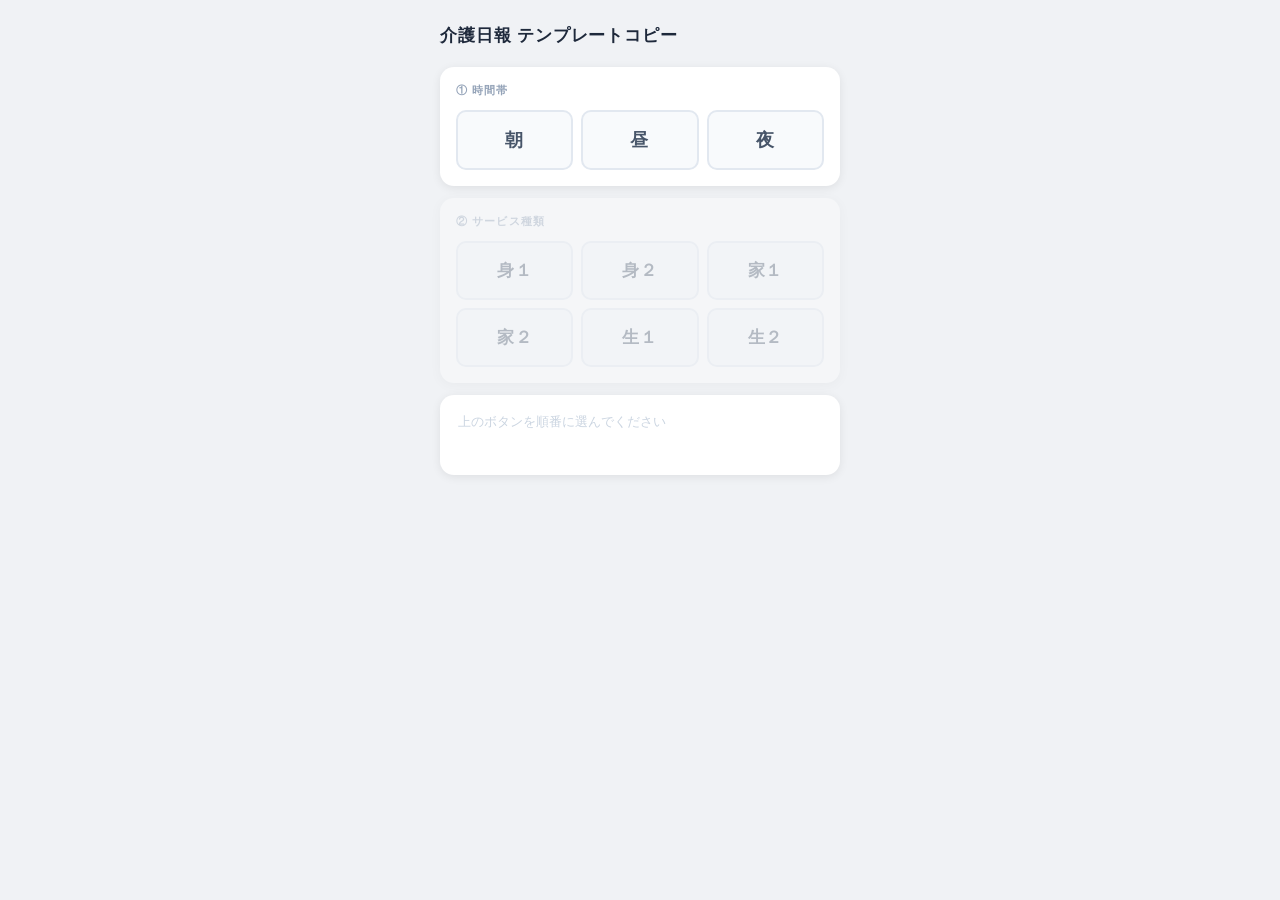
==== index.html @ c88a0646 "Initial commit with daily report app and 1200+ templates" ====
<!DOCTYPE html>
<html lang="ja">
<head>
  <meta charset="UTF-8">
  <meta name="viewport" content="width=device-width, initial-scale=1.0">
  <title>介護日報 テンプレートコピー</title>
  <link rel="stylesheet" href="style.css">
</head>
<body>
<div class="container">
  <h1>介護日報 テンプレートコピー</h1>

  <!-- STEP 1: 時間帯 -->
  <div class="step-card" id="step1">
    <div class="step-title">① 時間帯</div>
    <div class="btn-group" id="time-btns"></div>
  </div>

  <!-- STEP 2: サービス -->
  <div class="step-card disabled" id="step2">
    <div class="step-title">② サービス種類</div>
    <div class="btn-group" id="svc-btns"></div>
  </div>

  <!-- STEP 3: 入浴（身体系のみ表示） -->
  <div class="step-card disabled" id="step3" style="display:none">
    <div class="step-title">③ 入浴</div>
    <div class="btn-group">
      <button class="bath-btn yes" id="bath-yes">入浴あり</button>
      <button class="bath-btn no"  id="bath-no">入浴なし</button>
    </div>
  </div>

  <!-- STEP 3: 作業内容（家事系のみ表示） -->
  <div class="step-card disabled" id="step3-work" style="display:none">
    <div class="step-title">③ 作業内容</div>
    <div class="btn-group" id="work-btns"></div>
  </div>

  <!-- STEP 4: 食事（身体系のみ表示） -->
  <div class="step-card disabled" id="step4" style="display:none">
    <div class="step-title">④ 食事</div>
    <div class="btn-group">
      <button class="meal-btn yes" id="meal-yes">食事あり</button>
      <button class="meal-btn no"  id="meal-no">食事なし</button>
    </div>
  </div>

  <!-- プレビュー -->
  <div class="preview-card" id="preview">
    <div class="preview-placeholder">上のボタンを順番に選んでください</div>
    <div id="preview-text"></div>
    <div class="copied-badge">✓ コピーしました</div>
  </div>

  <div class="fallback" id="fallback">
    <strong>手動でコピーしてください：</strong>
    <div id="fallback-text"></div>
  </div>
</div>
<div id="toast"></div>

<script src="templates.js"></script>
<script src="app.js"></script>
</body>
</html>
---- style.css ----
* { box-sizing: border-box; margin: 0; padding: 0; }
body {
  font-family: "Meiryo", "Hiragino Kaku Gothic ProN", "Yu Gothic", sans-serif;
  background: #f0f2f5;
  min-height: 100vh;
  display: flex;
  justify-content: center;
  padding: 24px 16px 60px;
}
.container { width: 100%; max-width: 400px; }

h1 { font-size: 17px; font-weight: 700; color: #1e293b; margin-bottom: 20px; letter-spacing: .05em; }

/* ステップカード */
.step-card {
  background: #fff;
  border-radius: 14px;
  box-shadow: 0 2px 10px rgba(0,0,0,.08);
  padding: 16px;
  margin-bottom: 12px;
}
.step-card.disabled { opacity: .35; pointer-events: none; }

.step-title {
  font-size: 11px;
  font-weight: 800;
  letter-spacing: .1em;
  color: #94a3b8;
  margin-bottom: 12px;
}

/* ボタングループ */
.btn-group {
  display: flex;
  gap: 8px;
  flex-wrap: wrap;
}

/* 時間帯ボタン */
.time-btn {
  flex: 1;
  padding: 16px 6px;
  font-family: inherit;
  font-size: 18px;
  font-weight: 700;
  color: #475569;
  background: #f8fafc;
  border: 2px solid #e2e8f0;
  border-radius: 10px;
  cursor: pointer;
  letter-spacing: .06em;
  transition: all .15s;
}
.time-btn:hover { background: #fef3c7; border-color: #fbbf24; color: #92400e; }
.time-btn.active { background: #f59e0b; border-color: #f59e0b; color: #fff; box-shadow: 0 2px 8px rgba(245,158,11,.4); }

/* サービスボタン */
.svc-btn {
  flex: 1;
  min-width: calc(33.33% - 6px);
  padding: 16px 4px;
  font-family: inherit;
  font-size: 17px;
  font-weight: 700;
  color: #475569;
  background: #f8fafc;
  border: 2px solid #e2e8f0;
  border-radius: 10px;
  cursor: pointer;
  letter-spacing: .04em;
  transition: all .15s;
}
.svc-btn:hover { background: #ede9fe; border-color: #a78bfa; color: #5b21b6; }
.svc-btn.active { background: #7c3aed; border-color: #7c3aed; color: #fff; box-shadow: 0 2px 8px rgba(124,58,237,.35); }

/* 入浴ボタン */
.bath-btn {
  flex: 1;
  padding: 18px 8px;
  font-family: inherit;
  font-size: 17px;
  font-weight: 700;
  border-radius: 10px;
  border: 2px solid;
  cursor: pointer;
  letter-spacing: .04em;
  transition: all .15s;
}
.bath-btn.yes { color: #0369a1; background: #f0f9ff; border-color: #bae6fd; }
.bath-btn.yes:hover { background: #e0f2fe; border-color: #38bdf8; }
.bath-btn.yes.active { background: #0284c7; border-color: #0284c7; color: #fff; box-shadow: 0 2px 8px rgba(2,132,199,.35); }

.bath-btn.no { color: #15803d; background: #f0fdf4; border-color: #bbf7d0; }
.bath-btn.no:hover { background: #dcfce7; border-color: #4ade80; }
.bath-btn.no.active { background: #16a34a; border-color: #16a34a; color: #fff; box-shadow: 0 2px 8px rgba(22,163,74,.35); }

/* プレビュー */
.preview-card {
  background: #fff;
  border-radius: 14px;
  box-shadow: 0 2px 10px rgba(0,0,0,.08);
  padding: 16px 18px;
  min-height: 80px;
  position: relative;
  transition: box-shadow .2s;
}
.preview-card.ok { box-shadow: 0 0 0 2px #10b981, 0 2px 10px rgba(16,185,129,.15); }
.preview-placeholder { font-size: 13px; color: #cbd5e1; line-height: 1.7; }
#preview-text { display: none; font-size: 14px; line-height: 1.9; color: #1e293b; padding-right: 4px; }
.copied-badge {
  display: none;
  position: absolute;
  top: 12px; right: 14px;
  font-size: 11px; font-weight: 700;
  color: #10b981; letter-spacing: .04em;
  background: #fff;
  padding: 2px 6px;
  border-radius: 6px;
  box-shadow: 0 0 0 1px #d1fae5;
}
.preview-card.ok .copied-badge { display: block; }

/* トースト */
#toast {
  position: fixed; bottom: 24px; left: 50%;
  transform: translateX(-50%) translateY(14px);
  background: #1e293b; color: #fff;
  padding: 10px 24px; border-radius: 24px;
  font-size: 13px; font-weight: 700;
  opacity: 0; transition: opacity .2s, transform .2s;
  pointer-events: none; white-space: nowrap; z-index: 100;
  letter-spacing: .04em;
}
#toast.show { opacity: 1; transform: translateX(-50%) translateY(0); }
#toast.err  { background: #dc2626; }

/* フォールバック */
.fallback {
  display: none; margin-top: 12px; padding: 12px 14px;
  background: #fffbeb; border: 1px solid #fcd34d;
  border-radius: 12px; font-size: 12px; color: #92400e;
}
.fallback strong { display: block; margin-bottom: 6px; }
#fallback-text {
  background: #fff; border: 1px solid #e5e7eb; border-radius: 8px;
  padding: 8px 10px; font-size: 12px; color: #333;
  word-break: break-all; user-select: all; line-height: 1.7;
}

/* 作業内容ボタン */
.work-btn {
  flex: 1;
  padding: 18px 8px;
  font-family: inherit;
  font-size: 17px;
  font-weight: 700;
  color: #475569;
  background: #f8fafc;
  border: 2px solid #e2e8f0;
  border-radius: 10px;
  cursor: pointer;
  letter-spacing: .04em;
  transition: all .15s;
}
.work-btn:hover { background: #ede9fe; border-color: #a78bfa; color: #5b21b6; }
.work-btn.active { background: #7c3aed; border-color: #7c3aed; color: #fff; box-shadow: 0 2px 8px rgba(124,58,237,.35); }

/* 食事ボタン */
.meal-btn {
  flex: 1;
  padding: 18px 8px;
  font-family: inherit;
  font-size: 17px;
  font-weight: 700;
  border-radius: 10px;
  border: 2px solid;
  cursor: pointer;
  letter-spacing: .04em;
  transition: all .15s;
}
.meal-btn.yes { color: #b45309; background: #fffbeb; border-color: #fde68a; }
.meal-btn.yes:hover { background: #fef3c7; border-color: #fbbf24; }
.meal-btn.yes.active { background: #d97706; border-color: #d97706; color: #fff; box-shadow: 0 2px 8px rgba(217,119,6,.35); }
.meal-btn.no { color: #64748b; background: #f8fafc; border-color: #e2e8f0; }
.meal-btn.no:hover { background: #f1f5f9; border-color: #94a3b8; }
.meal-btn.no.active { background: #475569; border-color: #475569; color: #fff; box-shadow: 0 2px 8px rgba(71,85,105,.35); }
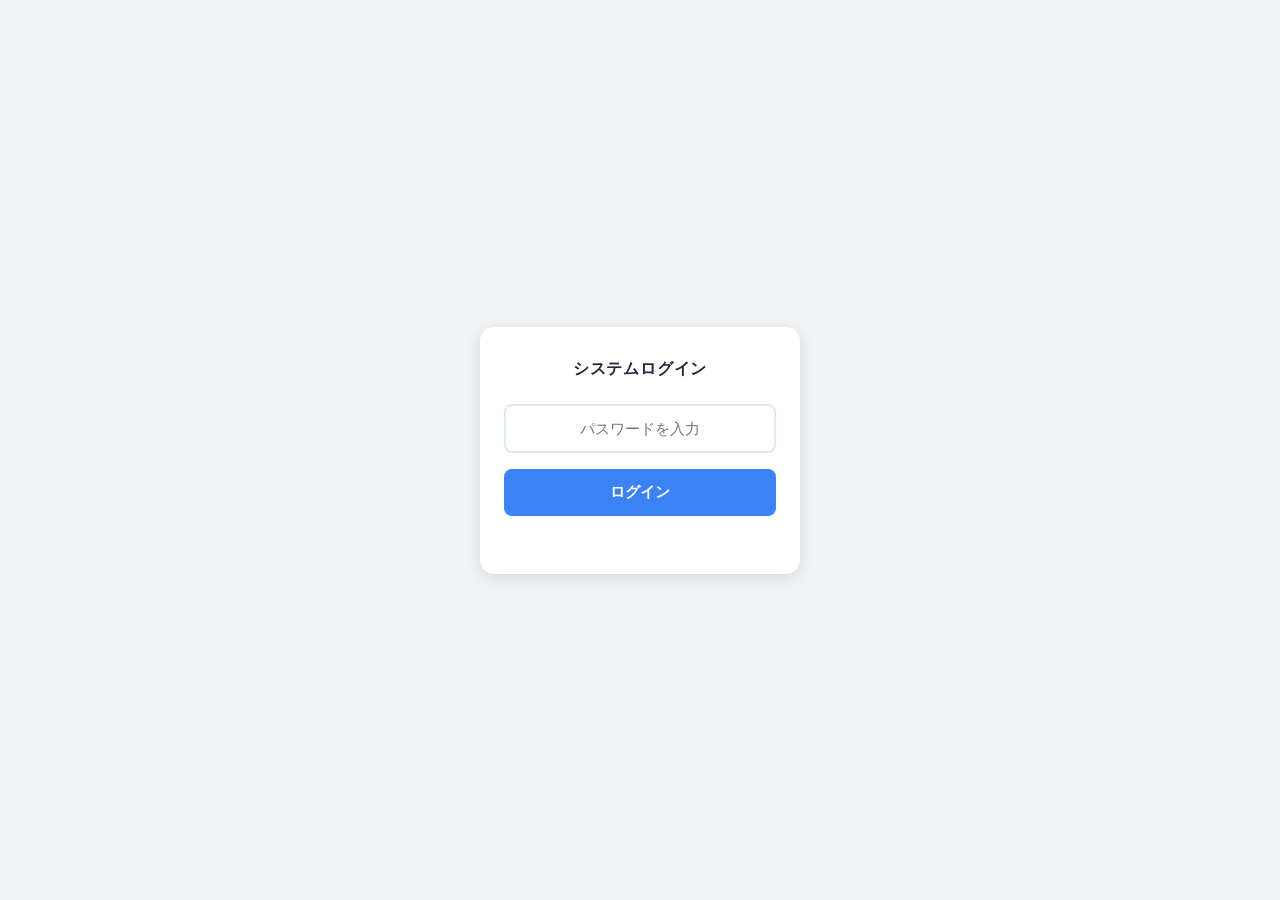
==== commit 9405822f: "Add simple login screen" ====
--- a/index.html
+++ b/index.html
@@ -7,6 +7,14 @@
   <link rel="stylesheet" href="style.css">
 </head>
 <body>
+<div id="login-overlay" style="display:none;">
+  <div class="login-box">
+    <h2>システムログイン</h2>
+    <input type="password" id="login-pwd" placeholder="パスワードを入力">
+    <button id="login-btn">ログイン</button>
+    <div id="login-err"></div>
+  </div>
+</div>
 <div class="container">
   <h1>介護日報 テンプレートコピー</h1>
 
--- a/style.css
+++ b/style.css
@@ -184,3 +184,33 @@
 .meal-btn.no { color: #64748b; background: #f8fafc; border-color: #e2e8f0; }
 .meal-btn.no:hover { background: #f1f5f9; border-color: #94a3b8; }
 .meal-btn.no.active { background: #475569; border-color: #475569; color: #fff; box-shadow: 0 2px 8px rgba(71,85,105,.35); }
+
+/* ログインオーバーレイ */
+#login-overlay {
+  position: fixed; top: 0; left: 0; width: 100%; height: 100%;
+  background: #f0f2f5; z-index: 1000;
+  display: flex; justify-content: center; align-items: center;
+}
+.login-box {
+  background: #fff; padding: 32px 24px; border-radius: 14px;
+  box-shadow: 0 4px 16px rgba(0,0,0,.1); width: 90%; max-width: 320px;
+  text-align: center;
+}
+.login-box h2 {
+  font-size: 16px; font-weight: 700; color: #1e293b; margin-bottom: 24px; letter-spacing: .05em;
+}
+#login-pwd {
+  width: 100%; padding: 14px; font-size: 15px; border: 2px solid #e2e8f0;
+  border-radius: 8px; margin-bottom: 16px; text-align: center;
+  transition: border-color .2s; outline: none;
+}
+#login-pwd:focus { border-color: #3b82f6; }
+#login-btn {
+  width: 100%; padding: 14px; font-size: 15px; font-weight: 700;
+  background: #3b82f6; color: #fff; border: none; border-radius: 8px;
+  cursor: pointer; transition: background .2s;
+}
+#login-btn:hover { background: #2563eb; }
+#login-err {
+  color: #dc2626; font-size: 12px; font-weight: 700; margin-top: 12px; min-height: 14px;
+}
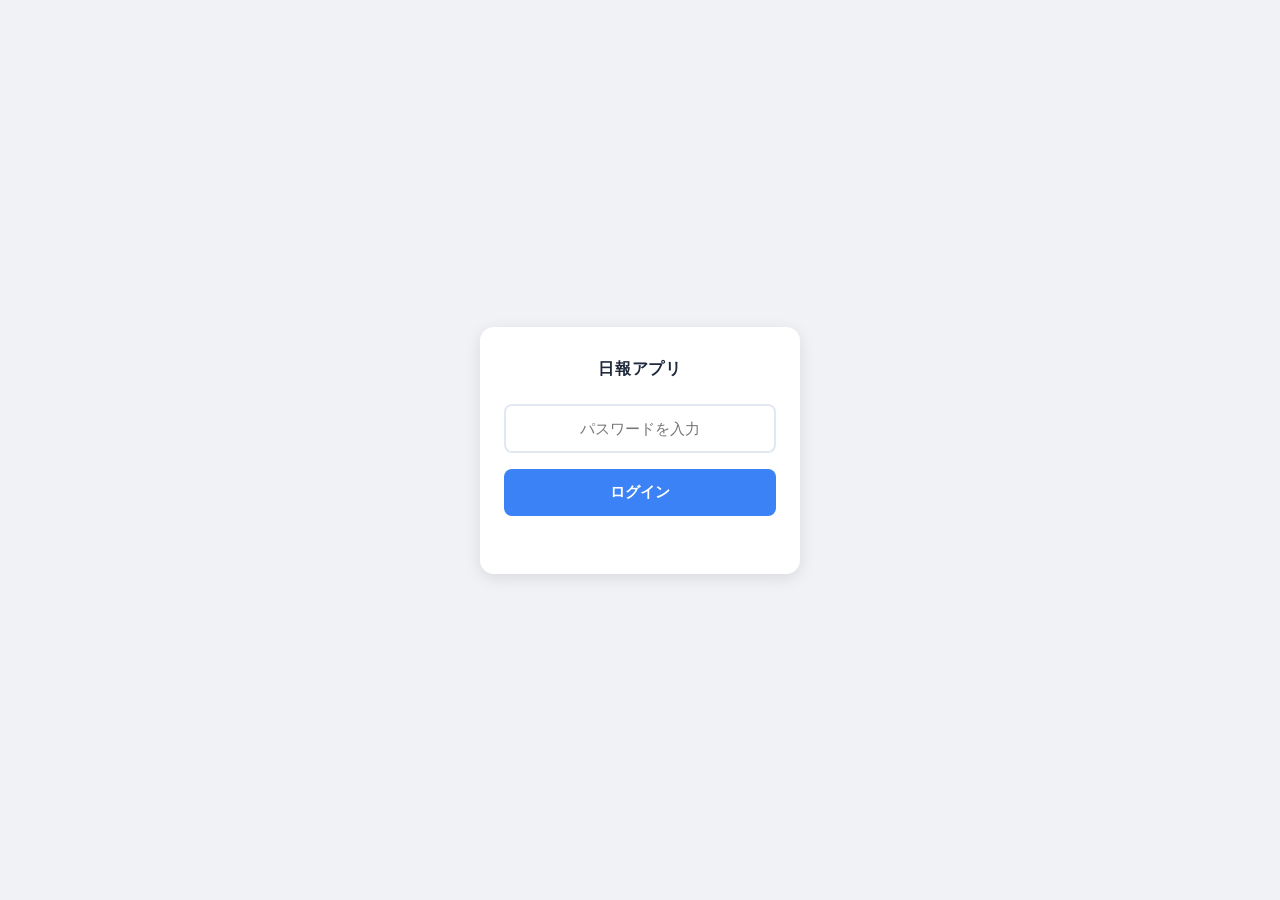
==== commit 54975fe3: "Change login screen title to Daily Report App" ====
--- a/index.html
+++ b/index.html
@@ -9,7 +9,7 @@
 <body>
 <div id="login-overlay" style="display:none;">
   <div class="login-box">
-    <h2>システムログイン</h2>
+    <h2>日報アプリ</h2>
     <input type="password" id="login-pwd" placeholder="パスワードを入力">
     <button id="login-btn">ログイン</button>
     <div id="login-err"></div>
@@ -65,6 +65,10 @@
     <strong>手動でコピーしてください：</strong>
     <div id="fallback-text"></div>
   </div>
+  
+  <div style="margin-top: 16px; font-size: 11px; color: #64748b; text-align: center; line-height: 1.5;">
+    ※同じボタンをもう一度押すか、ページをリロードすると<br>別のパターンの文章が生成されます
+  </div>
 </div>
 <div id="toast"></div>
 
